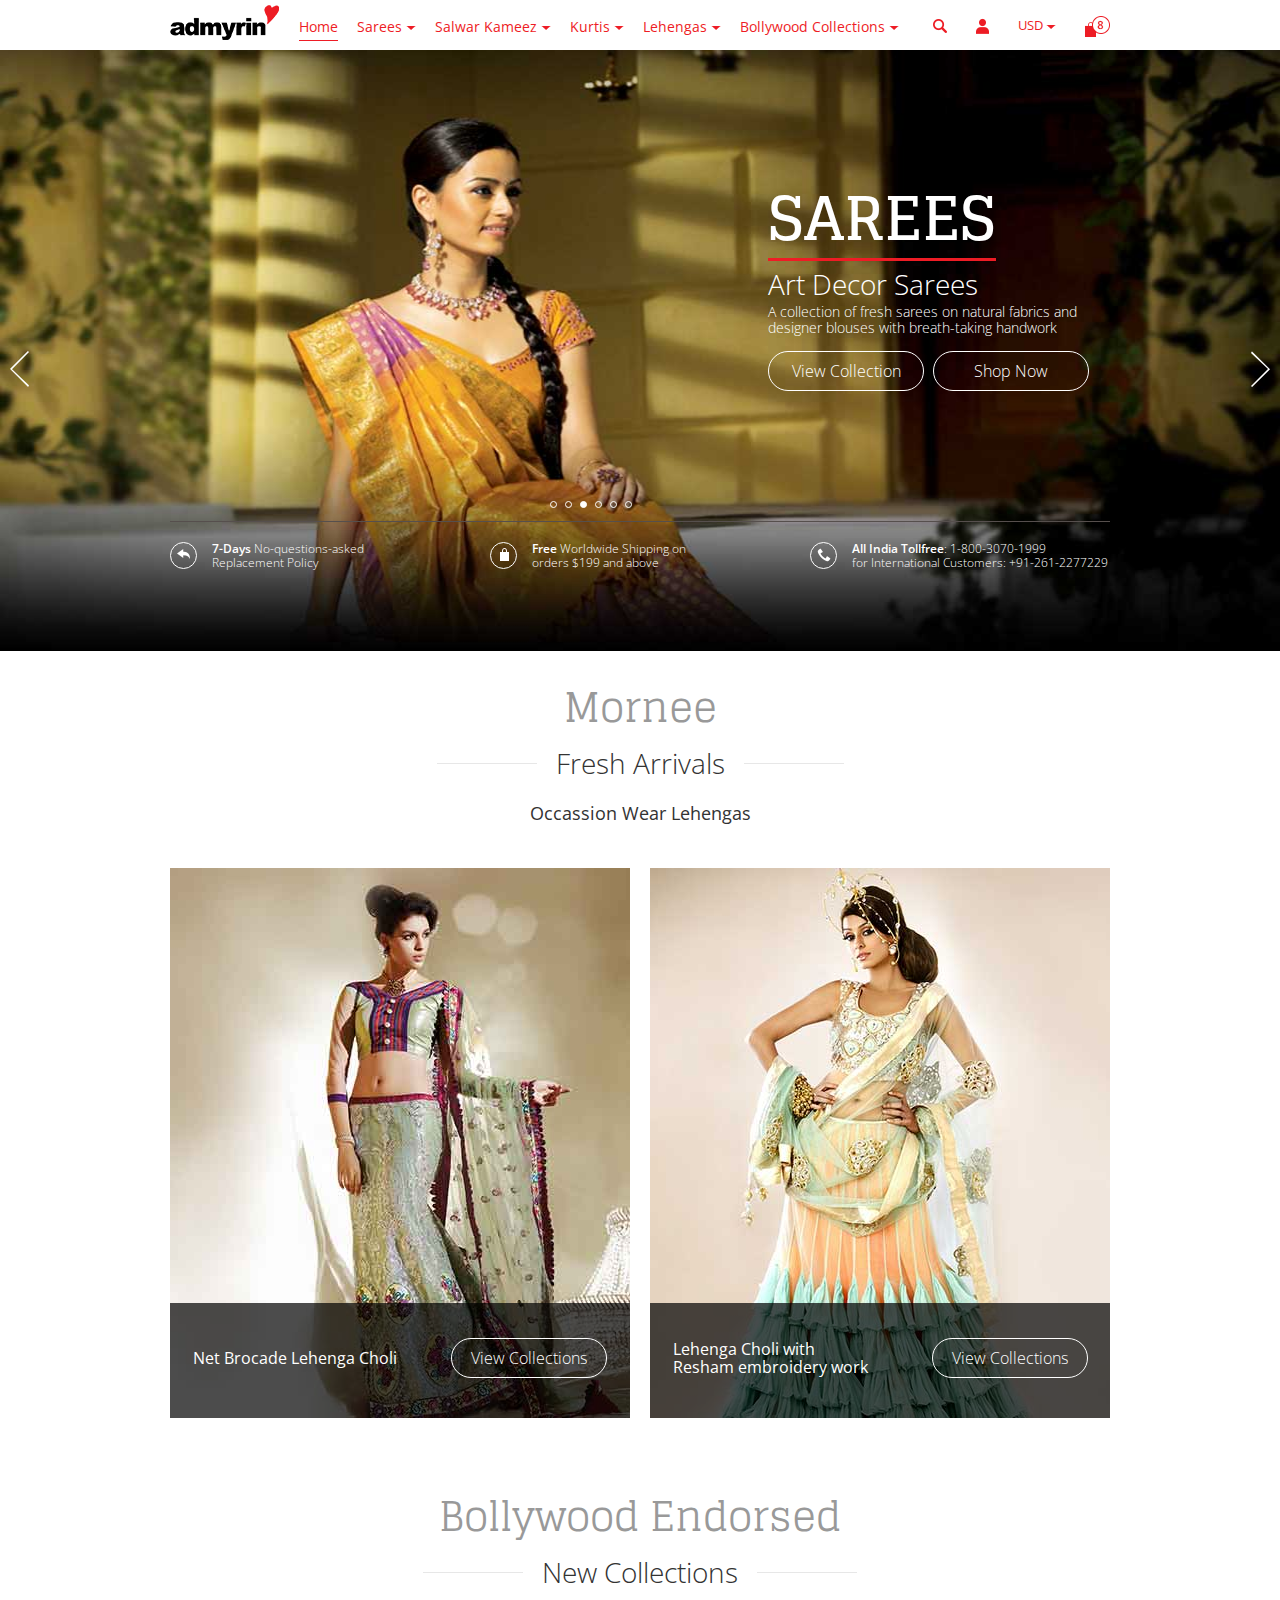
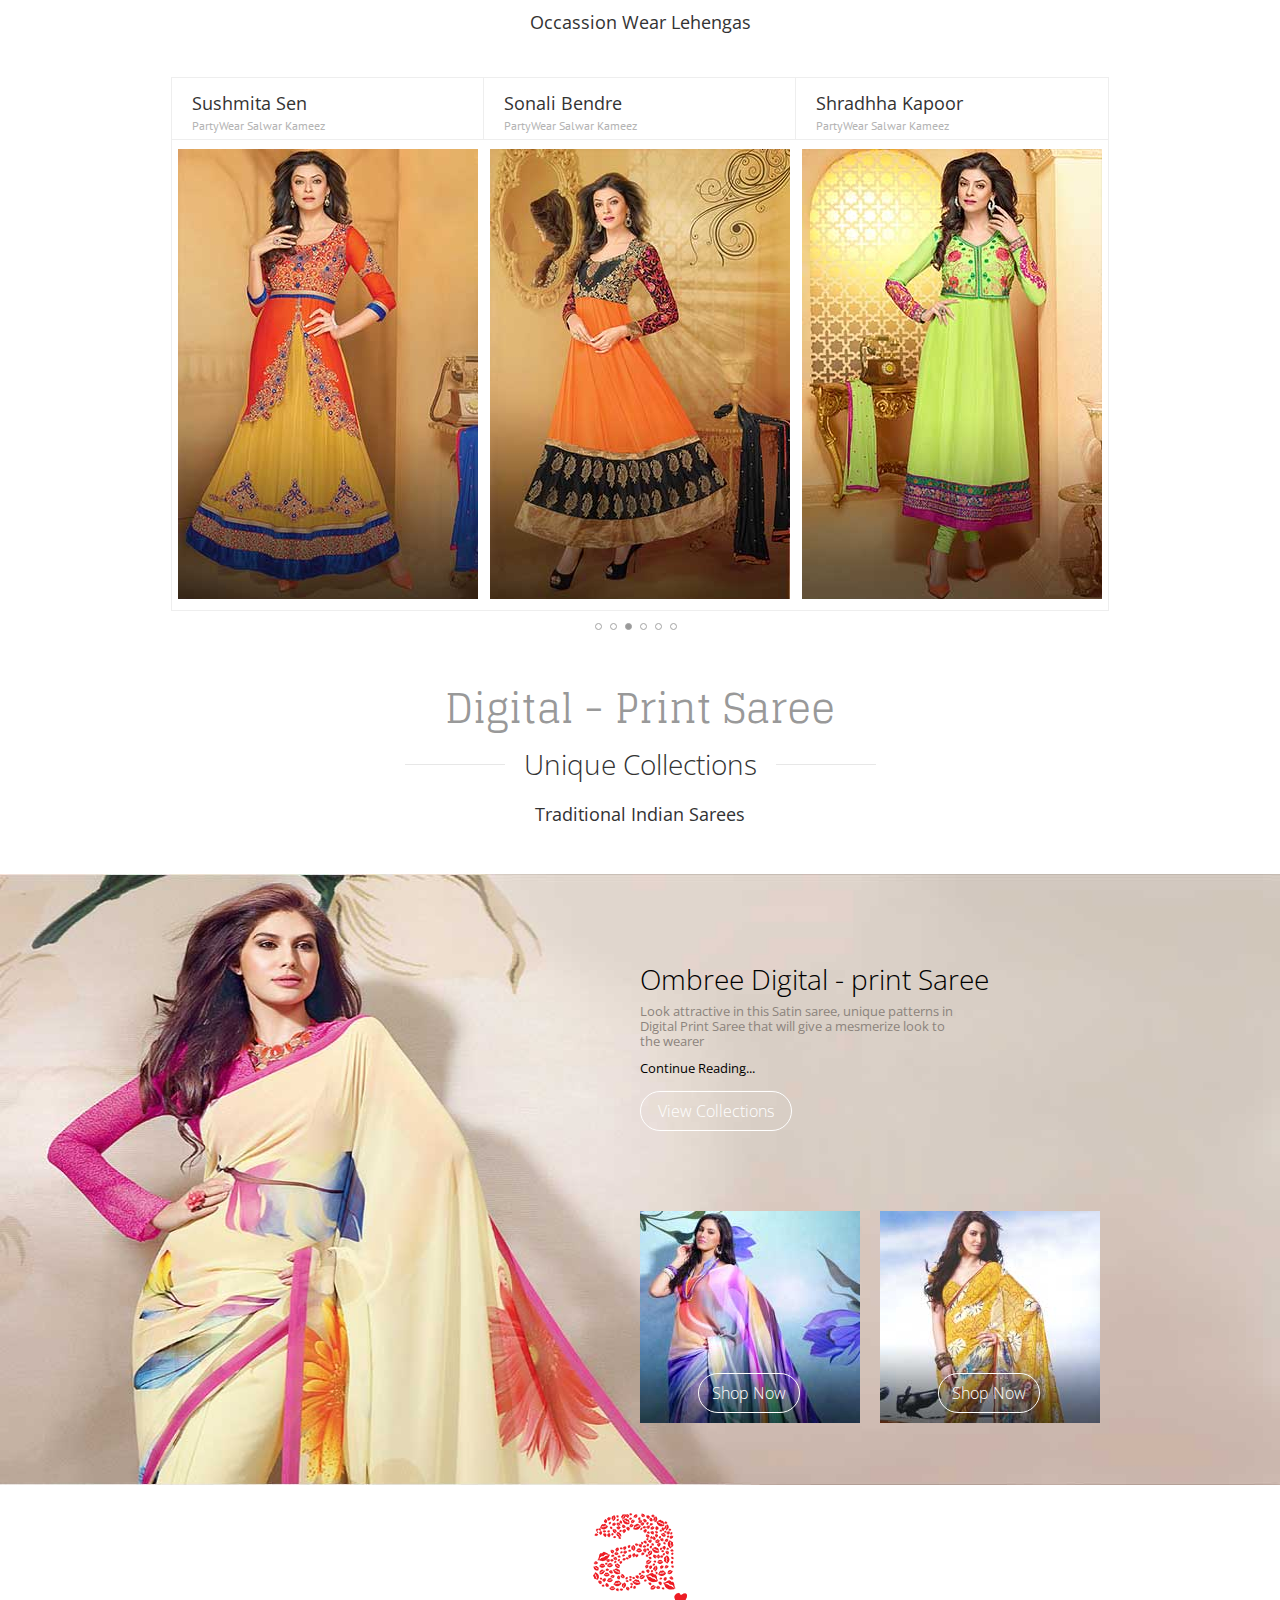
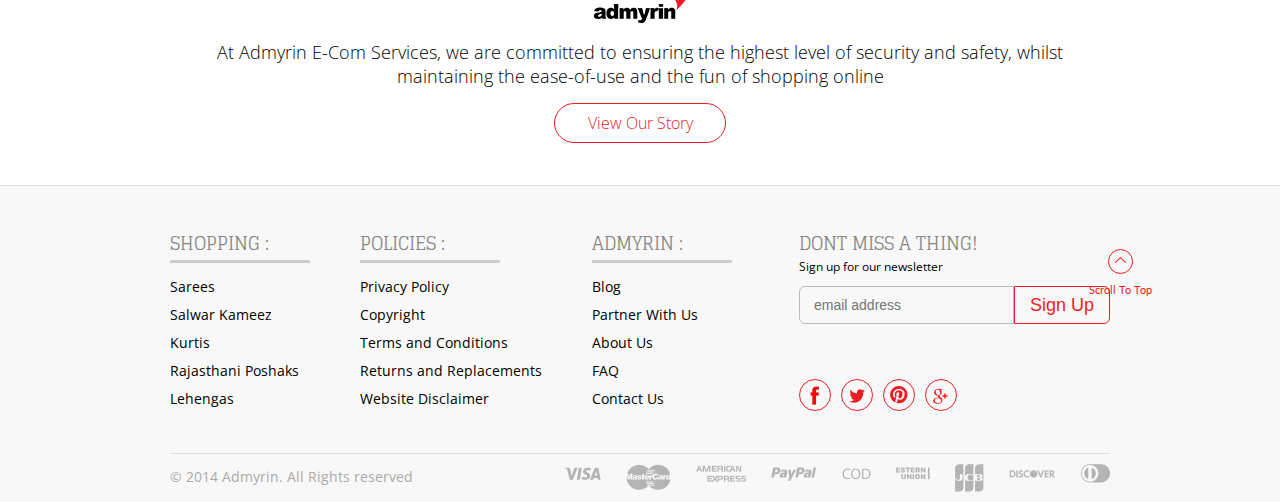
==== admyrin/index.html @ 523b6eb1 "Admyrin assignmnet 1st commit" ====
<!DOCTYPE html>
<html>
<head>
	<title>Admyrin</title>
<link rel="shortcut icon" href="favicon.ico" type="image/x-icon" />
<link rel="apple-touch-icon" sizes="57x57" href="apple-touch-icon-57x57.png">
<link rel="apple-touch-icon" sizes="60x60" href="apple-touch-icon-60x60.png">
<link rel="apple-touch-icon" sizes="72x72" href="apple-touch-icon-72x72.png">
<link rel="apple-touch-icon" sizes="76x76" href="apple-touch-icon-76x76.png">
<link rel="apple-touch-icon" sizes="114x114" href="apple-touch-icon-114x114.png">
<link rel="apple-touch-icon" sizes="120x120" href="apple-touch-icon-120x120.png">
<link rel="apple-touch-icon" sizes="144x144" href="apple-touch-icon-144x144.png">
<link rel="apple-touch-icon" sizes="152x152" href="apple-touch-icon-152x152.png">
<link rel="apple-touch-icon" sizes="180x180" href="apple-touch-icon-180x180.png">
<link rel="apple-touch-icon-precomposed" href="apple-touch-iphone.png" />
<link rel="apple-touch-icon-precomposed" sizes="72x72" href="apple-touch-ipad.png" />
<link rel="apple-touch-icon-precomposed" sizes="114x114" href="apple-touch-iphone4.png" />
<link rel="apple-touch-icon-precomposed" sizes="144x144" href="apple-touch-ipad-retina.png" />
<link rel="icon" type="image/png" href="favicon-16x16.png" sizes="16x16">
<link rel="icon" type="image/png" href="favicon-32x32.png" sizes="32x32">
<link rel="icon" type="image/png" href="favicon-96x96.png" sizes="96x96">
<link rel="icon" type="image/png" href="android-chrome-192x192.png" sizes="192x192">
<meta name="msapplication-square70x70logo" content="smalltile.png" />
<meta name="msapplication-square150x150logo" content="mediumtile.png" />
<meta name="msapplication-wide310x150logo" content="widetile.png" />
<meta name="msapplication-square310x310logo" content="largetile.png" />

<link rel="stylesheet" href="css/basic.css">

<link href="https://fonts.googleapis.com/css?family=Open+Sans:300,400,600" rel="stylesheet">
<link href="https://fonts.googleapis.com/css?family=Glegoo:400,700" rel="stylesheet">
<link href="https://fonts.googleapis.com/css?family=PT+Sans:400,700" rel="stylesheet">
<link href="https://fonts.googleapis.com/css?family=Lato" rel="stylesheet">
</head>
<body>

<header>
	<div class="container">
		<a href="#" class="logo" title="Admyrin">
			<img src="images/logo.png" alt="Admyrin">
		</a>

		<ul class="nav">
			<li>
			<a href="#" class="active" title="Home">Home</a>
			</li>

			<li>
			<a href="#" title="Sarees">
			Sarees
			<i class="spriteIcon dropDownIcon"></i>
			</a>
			</li>

			<li>
			<a href="#" title="Salwar Kameez">
			Salwar Kameez
			<i class="spriteIcon dropDownIcon"></i>
			</a>
			</li>

			<li>	
			<a href="#" title="Kurtis">
			Kurtis
			<i class="spriteIcon dropDownIcon"></i>
			</a>
			</li>

			<li>
			<a href="#"  title="Lehengas">
			Lehengas
			<i class="spriteIcon dropDownIcon"></i>
			</a>
			
			</li>

			<li>
			<a href="#" title="Bollywood Collections">
			Bollywood Collections
			<i class="spriteIcon dropDownIcon"></i>
			</a>
			</li>
		</ul>

		<ul class="navIcon">
			<li><a href="#" title="Search" class="spriteIcon searchIcon"></a></li>
			<li><a href="#" title="Account" class="spriteIcon accountIcon"></a></li>
			<li>
				<a href="#" title="USD" class="usd">
				USD
				<i class="spriteIcon dropDownIcon"></i>
				</a>
			</li>
			<li><a href="#" title="Notifications" class="spriteIcon notifyIcon"></a></li>
		</ul>


		<div class="clear"></div>
	</div>
</header>
<!--Header Ends-->
<section class="banner">
	<img src="images/hero-banner.jpg" alt="">
		<div class="bannerContent">
			<div class="contentWrap">
				<h1>SAREES</h1>
				<h2>Art Decor Sarees</h2>
				<p>A collection of fresh sarees on natural fabrics and designer blouses with breath-taking handwork</p>
				<a href="#" class="btnWhite" title="View Collection"><span>View Collection</span></a>
				<a href="#" class="btnWhite" title="Shop Now"><span>Shop Now</span></a>			
			</div>
			<ul class="pageIndicator">
				<li></li>
				<li></li>
				<li></li>
				<li></li>
				<li></li>
				<li></li>
			</ul>

			<ul class="bannerFooter">
				<li>
					<div class="iconWrap">
					<i class="spriteIcon arrowIcon"></i>
					</div>
					<p><span>7-Days</span> No-questions-asked
Replacement Policy</p> 
				</li>

				<li>
					<div class="iconWrap">
					<i class="spriteIcon bagIcon"></i>
					</div>
					<p><span>Free</span> Worldwide Shipping on 
orders $199 and above</p> 
				</li>

				<li>
					<div class="iconWrap">
					<i class="spriteIcon phoneIcon"></i>
					</div>
					<p><span>All India Tollfree</span>: 1-800-3070-1999
for International Customers: +91-261-2277229</p> 
				</li>
			</ul>


		<i class="spriteIcon sliderIconRight"></i>
		<i class="spriteIcon sliderIconLeft"></i>
		</div>
</section>
<!--Banner Ends-->

<section class="sareeTypes">
	<div class="container">
		<h1>Mornee</h1>
		<span class="border"></span>
		<h2 class="text">Fresh Arrivals</h2>
		<span class="border"></span>
		<h3>Occassion Wear Lehengas</h3>

		<ul class="designList">
			<li>
			<img src="images/brocade-lehenga.jpg" alt="Brocade Lehenga">
				<div class="designInfo">
					<span class="designName">Net Brocade Lehenga Choli</span>
					<a href="#" class="btnWhite" title="View Collection"><span>View Collections</span></a>
				</div>
			</li>

				<li>
			<img src="images/resham-lehenga.jpg" alt="Brocade Lehenga">
				<div class="designInfo">
					<span class="designName">Lehenga Choli with Resham embroidery work</span>
					<a href="#" class="btnWhite" title="View Collection"><span>View Collections</span></a>
				</div>
			</li>
		</ul>

		<h1>Bollywood Endorsed</h1>
		<span class="border"></span>
		<h2 class="text">New Collections</h2>
		<span class="border"></span>
		<h3>Occassion Wear Lehengas</h3>

		<ul class="bollywoodLehenga">
			<li>
				<div class="boxHeading">
					<h3>Sushmita Sen</h3>
					<span>PartyWear Salwar Kameez</span>
				</div>

				<div class="boxContent">
					<img src="images/sushmita-sen.jpg" alt="">
					<div class="btnWrapper">
						<a href="#" class="btnWhite" title="View Collection"><span>View Collections</span></a>
						<a href="#" class="btnWhite" title="Shop Now"><span>Shop Now</span></a>	
					</div>
				</div>

			</li>
			<li>
				<div class="boxHeading">
					<h3>Sonali Bendre</h3>
					<span>PartyWear Salwar Kameez</span>
				</div>

				<div class="boxContent">
					<img src="images/sonali-bendre.jpg" alt="">
					<div class="btnWrapper">
						<a href="#" class="btnWhite" title="View Collection"><span>View Collections</span></a>
						<a href="#" class="btnWhite" title="Shop Now"><span>Shop Now</span></a>	
					</div>
				</div>

			</li>
			<li>
				<div class="boxHeading" style="border-right:0px">
					<h3>Shradhha Kapoor</h3>
					<span>PartyWear Salwar Kameez</span>
				</div>

				<div class="boxContent">
					<img src="images/shraddha-kapoor.jpg" alt="">
					<div class="btnWrapper">
						<a href="#" class="btnWhite" title="View Collection"><span>View Collections</span></a>
						<a href="#" class="btnWhite" title="Shop Now"><span>Shop Now</span></a>	
					</div>
				</div>

			</li>
		</ul>

		<ul class="pageIndicator">
				<li></li>
				<li></li>
				<li></li>
				<li></li>
				<li></li>
				<li></li>
		</ul>

		<h1>Digital - Print Saree</h1>
		<span class="border"></span>
		<h2 class="text">Unique Collections</h2>
		<span class="border"></span>
		<h3>Traditional Indian Sarees</h3>
	</div>
</section>
<!-- Section Ends -->
<section class="banner ombre">
	<img src="images/ombree-digital.jpg" alt="Ombree Digital">
			<div class="bannerContent">
				<div class="ombreWrap">
					<h2>Ombree Digital - print Saree</h2>
					<p>Look attractive in this Satin saree, unique patterns in Digital Print Saree that will give a mesmerize look to the wearer</p>
					<a href="#" class="continue">Continue Reading...</a>
					<a href="#" class="btnSmall btnWhite" title="View Collection"><span>View Collections</span></a>

					<ul class="sareeDesigns">
						<li>
							<img src="images/blue-saree.jpg" alt="Blue Saree">
								<a href="#" class="btnWhite" title="Shop Now"><span>Shop Now</span></a>	

						</li>

							<li>
							<img src="images/yellow-saree.jpg" alt="Blue Saree">
								<a href="#" class="btnWhite" title="Shop Now"><span>Shop Now</span></a>	

						</li>
						
					</ul>
				</div>
			</div>
</section>
<!--Section Ends-->
<section class="viewStory">
	<div class="container">
		<a href="#" class="logoFull" title="Admyrin">
			<img src="images/logo-admyrin.png" alt="Admyrin">
		</a>

		<p>At Admyrin E-Com Services, we are committed to ensuring the highest level of security and safety,
whilst maintaining the ease-of-use and the fun of shopping online</p>

<a href="#" class="btnWhite" title="View Story"><span>View Our Story</span></a>	
	</div>
</section>
<!--View Story Ends-->

<section class="footerLinks">
	<div class="scrollTop">
		<a href="#">
		<i class=" spriteIcon scrollIcon"></i>
		</a>
		<span>Scroll To Top</span>
	</div>
	
	<div class="container">
		<div class="column">
			<h1>SHOPPING :</h1>
			<ul class="columnItems">
				<li><a href="#" title="Sarees">Sarees</a></li>
				<li><a href="#" title="Salwar Kameez">Salwar Kameez</a></li>
				<li><a href="#" title="Kurtis">Kurtis</a></li>
				<li><a href="#" title="Rajasthani Poshaks">Rajasthani Poshaks</a></li>
				<li><a href="#" title="Lehengas">Lehengas</a></li>
			</ul>
		</div>

		<div class="column">
			<h1>POLICIES :</h1>
			<ul class="columnItems">
				<li><a href="#" title="Privacy Policy">Privacy Policy</a></li>
				<li><a href="#" title="Copyright">Copyright</a></li>
				<li><a href="#" title="Terms and Conditions">Terms and Conditions</a></li>
				<li><a href="#" title="Returns and Replacements">Returns and Replacements</a></li>
				<li><a href="#" title="Website Disclaimer">Website Disclaimer</a></li>
			</ul>
		</div>

		<div class="column">
			<h1>ADMYRIN :</h1>
			<ul class="columnItems">
				<li><a href="#" title="Blog">Blog</a></li>
				<li><a href="#" title="Partner With Us">Partner With Us</a></li>
				<li><a href="#" title="About Us">About Us</a></li>
				<li><a href="#" title="FAQ">FAQ</a></li>
				<li><a href="#" title="Contact Us">Contact Us</a></li>
			</ul>
		</div>

		<div class="column newsLetter">
			<h1>DONT MISS A THING!</h1>
			<span>Sign up for our newsletter</span>
			
			<form>
				<input type="email" placeholder="email address">
				<input type="submit" value="Sign Up">
				<div class="clear"></div>
			</form>

			<ul class="socialNetwokIcons">
				<li>
					<a href="#" class="fb">
						<i class="spriteIcon fbIcon"></i>
					</a>
				</li>
				<li>
					<a href="#" class="twitter">
						<i class="spriteIcon twitterIcon"></i>
					</a>
				</li>
				<li>
					<a href="#" class="pinterest">
						<i class="spriteIcon pinterestIcon"></i>
					</a>
				</li>
					<li>
					<a href="#" class="googlePlus">
						<i class="spriteIcon googlePlusIcon"></i>
					</a>
				</li>
				
			</ul>
		</div>
		<div class="clear"></div>
		<footer>
		<span>&copy; 2014 Admyrin. All Rights reserved</span>
		<ul>
			<li>
				<a href="#" title="Visa">
					<i class="spriteIcon visaIcon"></i>	
				</a>
			</li>
			<li>
				<a href="#" title="mastercard">
					<i class="spriteIcon masterCardIcon"></i>	
				</a>
			</li>
			<li>
				<a href="#" title="American Express">
					<i class="spriteIcon americanExpIcon"></i>	
				</a>
			</li>
			<li>
				<a href="#" title="PayPal">
					<i class="spriteIcon payPalIcon"></i>	
				</a>
			</li>
			<li>
				<a href="#" title="COD">
					<i class="spriteIcon codIcon"></i>	
				</a>
			</li>
			<li>
				<a href="#" title="Western Union">
					<i class="spriteIcon unionIcon"></i>	
				</a>
			</li>
			<li>
				<a href="#" title="JCB">
					<i class="spriteIcon jcbIcon"></i>	
				</a>
			</li>
			<li>
				<a href="#" title="Discover">
					<i class="spriteIcon discoverIcon"></i>	
				</a>
			</li>
			<li>
				<a href="#" title="Club">
					<i class="spriteIcon clubIcon"></i>	
				</a>
			</li>
		</ul>
			<div class="clear"></div>
		</footer>
	</div>	
</section>
	

</body>
</html>
---- admyrin/css/basic.css ----
html, body, div, span,
h1, h2, h3, h4, h5, h6, p, 
a,img,ol, ul, li,footer, header,nav
{
	margin: 0;
	padding: 0;
	border: 0;
	vertical-align: baseline;
}
/* HTML5 display-role reset for older browsers */
footer,header,menu,nav,section{
	display: block;
}

body {
	line-height: 1;
}

ol, ul {
	list-style: none;  
}

a{
	text-decoration: none;
}

/*--------Css begins---------------*/
body{
	font-family:'Open Sans' , sans-serif;
	font-weight: 400;
}

h1{
	font-family: 'Glegoo', serif;
}

h2{
	font-size: 28px;
	line-height: 30px;
	font-weight: 300;
	color: #333;
}
h3{
	font-size: 18px;
	line-height: 20px;
	font-weight: 400;
	color: #333;
}
.spriteIcon{
	background: url(../images/sprite.png) no-repeat;
	display: inline-block;
	vertical-align: middle;
}

/*--------Header---------------*/

header{
	padding: 5px 0px 9px 0px;
}

.container{
	width: 940px;
	margin: 0 auto;
}
.clear{
	clear: both;
}

.logo{
	float: left;
	display: block;
	margin-right: 20px;
}

.logo img{
	display: block;
}

.nav{
	float: left;
}

.nav li{
	float: left;
	margin-right: 19px;
}

.nav li:last-child{
	margin: 0;
}

.nav li a{
	display: inline-block;
	font-size: 14px;
	line-height: 26px;
	color: #ee1c25;
	border-bottom: 1px solid #fff;
	padding-top: 9px;
}

.nav li a.active,.nav li a:hover{
	border-bottom: 1px solid #ee1c25;		
}

.dropDownIcon{
	background-position: 0 -13px;
	width: 10px;
	height: 4px;
}

.navIcon{
	float: right;
	margin-top: 10px;
}

.navIcon li{
	display: inline-block;
	margin-right: 25px;
	vertical-align: middle;
}

.navIcon li:last-child{
	margin: 0;
}

.navIcon a{
	display:block;
	font-size: 13px;
	line-height: 21px;
	color: #ee1c25;
}

.navIcon .usd{
	border-bottom: 1px solid #fff;
}
.navIcon .usd:hover{
	border-bottom: 1px solid #ee1c25;
}

.searchIcon{
	background-position: -87px -6px;
	width: 14px;
	height: 14px;
}
.accountIcon{
	background-position: -54px -4px;
	width: 13px;
	height: 16px;
}
.notifyIcon{
	background-position: -20px -2px;
	width: 25px;
	height: 21px;
}

/*-------------Section Banner---------------*/

.banner{
	/*background: url(../images/hero-banner.jpg) no-repeat 50% 50%;
	background-size: cover;
	text-align: left;*/
	position: relative;

}

.banner img{
	display: block;
	width: 100%;
	height: 601px;
}

.bannerContent{
	position: absolute;
	top: 0;
	left: 0;
	width: 100%;
	height: 100%;
    text-align: center;
}

.contentWrap{
	display: block;
	margin-left: 60%;
	margin-top: 10%;
    text-align: left;
}

.contentWrap h1{
	display: inline-block;
	font-size: 60px;
	line-height: 80px;
	color: #fff;
	border-bottom: 3px solid #ee1c25;
}

.contentWrap h2{
	color: #fff;
	margin-top: 8px;
}

.contentWrap p{
	max-width: 320px;
	font-size: 14px;
	font-weight: 300;
	line-height: 16px;
	color: #fff;
	margin: 5px 0 15px 0px;
}
.contentWrap a{
	margin-right: 5px;
}

.btnWhite{
	display: inline-block;
	border-radius: 20px;
	font-size: 16px;
	font-weight: 300;
	line-height: 18px;
	color: #fff;
	padding: 10px 17px;
	text-align: center;
	border: 1px solid #fff;
}

.btnWhite:hover{
	background-color: #ee1c25;
}

.btnWhite span{
	display: inline-block;
	min-width: 120px;
}

.pageIndicator{
	display:inline-block;
	position: absolute;
    top: 75%;
    right: 50%;
}

.pageIndicator li{
	float: left;
	height: 5px;
	width: 5px;
	border: 1px solid #fff;
	border-radius: 50%;
	margin-right: 8px;
}
.pageIndicator li:nth-child(3){
	background-color: #fff;
}


.bannerFooter{
	display: inline-block;
	border-top: 1px solid #564f4d;
	padding-top: 20px;
	margin-top: 130px;

}

.bannerFooter li{
	float: left;
	text-align: left;
	width: 300px;
	margin-right: 20px;
}
.bannerFooter li:last-child{
	margin:0;
}

.bannerFooter p{
	float: left;
	font-size: 12px;
	font-weight: 300;
	line-height: 14px;
	color: #fff;
	white-space: pre;
}

.bannerFooter p span{
	font-weight: 600;
}


.iconWrap{
	float: left;
	height: 25px;
	width: 25px;
	border-radius: 50%;
	border: 1px solid #fff;
	margin-right: 15px;
	position: relative;
}

.arrowIcon{
	background-position: -117px -9px;
	width: 13px;
	height: 10px;
	position: absolute;
	top: 25%;
	left: 24%;
}
.bagIcon{
	background-position: -177px -6px;
	width: 9px;
	height: 13px;
	position: absolute;
	top: 20%;
	left: 35%;
}
.phoneIcon{
	background-position: -147px -7px;
	width: 14px;
	height: 14px;
	position: absolute;
	top: 20%;
	left: 24%;
}


.sliderIconRight{
	background-position: 0px -70px;
	width: 19px;
	height: 37px;
	position: absolute;
	top: 50%;
	right: 10px;
	cursor: pointer;
}

.sliderIconLeft{
	background-position: -39px -70px;
	width: 19px;
	height: 37px;
	position: absolute;
	top: 50%;
	left: 10px;
	cursor: pointer;
}

/*------------Saree Types-----------*/

.sareeTypes{
	padding: 35px 0 50px 0;
	text-align: center;
}

.sareeTypes h1{
	font-size: 40px;
	line-height: 42px;
	font-weight: 400;
	color: #999;
	margin-bottom: 20px;
}

.border{
	display: inline-block;
    width: 100px;
    border-bottom: 1px solid #e7e7e7;
    vertical-align: middle;
}
	
.text{
	display: inline-block;
	vertical-align: middle;
	margin:0 15px;
}

.sareeTypes h3{
	margin-top: 25px;
}

.designList{
	display: inline-block;
	margin: 45px 0px 75px 0px;
}

.designList li{
	float: left;
	width: 460px;
	margin-right: 20px;
	position: relative;
}

.designList li:last-child{
	margin: 0;
}

.designList li img{
	display: block;
}

.designInfo{
	background-color: rgba(0,0,0,0.7);
	position: absolute;
	bottom: 0;
	right: 0;
	width: 100%;
	padding: 35px 0px 40px 0px;
}

.designInfo .designName{
	display: inline-block;
	vertical-align: middle;
	max-width: 205px;
	text-align: left;
	font-size: 16px;
	line-height: 18px;
	font-weight: 400;
	color: #fff;
}

.designInfo .btnWhite{
	margin-left: 50px;
	vertical-align: middle;
}


.bollywoodLehenga{
	display: inline-block;
	border: 1px solid #eee;
	margin: 45px 0px 10px;
}

.bollywoodLehenga li{
	float: left;
	width: 312px;
	cursor: pointer;
}

.boxHeading{
	text-align: left;
	padding: 15px 0 0 20px;
	border-bottom: 1px solid #eee;
	border-right: 1px solid #eee;
}
.boxHeading h3{
	margin:0;
}

.boxHeading span{
	display: inline-block;
	font-family: 'PT Sans', sans-serif;
	font-size: 12px;
	line-height: 26px;
	font-weight: 400;
	color: #b4b4b4;
}

.boxContent{
	padding: 9px 0px;
	position: relative;
}

.boxContent img{
	display: inline-block;
}

.btnWrapper{
	display: none;
	position: absolute;
	top: 0;
	left: 25%;
	width: 155px;
	padding-top: 320px;
}

.btnWrapper .btnWhite{
	margin-bottom: 15px;
	display: block;
}

.bollywoodLehenga li:hover .btnWrapper{
	display:inline-block;	
}


.bollywoodLehenga li:hover .boxHeading h3{
	color: #ee1c25;
}

.sareeTypes .pageIndicator{
	position: static;
	margin-bottom: 55px;
}

.sareeTypes .pageIndicator li{
	border: 1px solid #a4a4a4;
}

.sareeTypes .pageIndicator li:nth-child(3){
	background-color: #999;
}

/*------------Banner Ombree Digital--------*/

.ombre img{
	display: block;
	width: 100%;
	height: 611px;	
}

.ombreWrap{
	margin-top: 90px;
	margin-left: 50%;
	text-align: left;
}

.ombreWrap h2{
	color: #000;
}

.ombreWrap p{
	display: inline-block;
	font-size: 13px;
	line-height: 15px;
	max-width: 320px;
	margin-top: 10px;
	color: #8c847d;
}

.continue{
	display: block;
	font-size: 13px;
	line-height: 15px;
	color: #000;
	margin-top: 12px;
}
.continue:hover{
	text-decoration: underline;
}

.ombreWrap .btnSmall{
	display: block;
	width: 150px;
	padding: 10px 0px;
	margin-top: 15px;
}

.sareeDesigns{
	display: inline-block;
	margin-top: 80px;
}

.sareeDesigns li {
	margin-right: 20px;
	position: relative;
	float: left;

}
.sareeDesigns li:last-child{
	margin-right:0;

}
.sareeDesigns li img{
	display: block;
	width: 220px;
	height: 212px;
}

.sareeDesigns .btnWhite{
	position: absolute;
	bottom: 10px;
	right:  60px;
	padding:10px;
	margin-bottom: 0px;
}

.sareeDesigns .btnWhite span{
	min-width: 80px;
}

/*------------View story---------*/
.viewStory{
	text-align: center;
	padding: 28px 0 42px 0;
}


.logoFull{
	display: inline-block;
}
.logoFull img{
	display: block;
}

.viewStory p{
	margin-top: 15px;
	font-size: 18px;
	line-height: 24px;
	font-weight: 300;
	color: #000;
}

.viewStory .btnWhite{
	color: #ed1c24;
	border: 1px solid #ed1c24;
	margin-top: 15px;
	padding: 10px 25px;
}

.viewStory .btnWhite:hover{
	color: #fff;
}

/*------------Footer---------*/
.footerLinks{
	padding: 40px 0px 0px 0px;
	background-color: #f8f8f8;
	border-top: 1px solid #ddd;
	position: relative; 
}

.scrollTop{
	display: inline-block;
	text-align: center;
	position: absolute;
	top: 20%;
	right: 10%;
}

.scrollTop a{
	display: inline-block;
	vertical-align: middle;
	height: 23px;
	width: 23px;
	border:1px solid #ed1c24;
	border-radius: 50%;
}

.scrollTop span{
	display: block;
	font-family: 'Lato', sans-serif;
	font-size: 11px;
	line-height: 22px;
	font-weight: 400;
	color: #ed1c24;
	margin-top: 5px;
}

.scrollIcon{
	background-position: -206px -10px;
	width: 11px;
	height: 6px;
}

.column{
	float: left;
	margin-right: 50px;
}

.column h1{
	font-size: 18px;
	line-height: 34px;
	font-weight: 400;
	color: #868686;
	border-bottom: 3px solid #ccc;
	width: 140px;
}

.columnItems{
	margin-top: 10px;
}

.columnItems a{
	font-size: 14px;
	line-height: 28px;
	font-weight: 400;
	color: #000;
}

.columnItems a:hover{
	color: #ed1c24;
}

.newsLetter{
margin-right: 0px;
float: right;
}
.newsLetter h1{
	border: none;
	width: initial;
}


.newsLetter span{
	display: block;
	font-size: 12px;
	line-height: 14px;
	font-weight: 400;
	color: #000;
}

.newsLetter form{
	margin-top: 12px;

}

input[type=email]{
	float: left;
	width: 185px;
	font-size: 14px;
	font-weight: 400;
	line-height: 36px;
	color: #c1c1c1;
	padding: 0 14px;
	background-color: #f8f8f8;
	border:1px solid #bbb;
	border-top-left-radius:6px;
	border-bottom-left-radius: 6px; 
	outline:none;
}

input[type=submit]{
	float: left;
	font-size: 18px;
	font-weight: 400;
	line-height: 36px;
	background: #f8f8f8;
	color: #ed1c24;
	border:1px solid #ed1c24;
	border-top-right-radius: 6px;
	border-bottom-right-radius: 6px;
	padding: 0 15px;
	outline:none;
	cursor: pointer;
}

input[type=submit]:hover{
	color: #fff;
	background-color: #ed1c24;
}

.socialNetwokIcons{
	display: inline-block;
	margin-top: 55px;
}

.socialNetwokIcons li{
	float: left;
	margin-right: 10px;
}
.socialNetwokIcons li:last-child{
	margin: 0;
}

.socialNetwokIcons a{
	display: table-cell;
	height: 30px;
	width: 30px;
	border:1px solid #ed1c24;
	border-radius: 50%;
	vertical-align: middle;
	text-align: center;
}

.socialNetwokIcons a:hover{
	background-color: #ed1c24;
}

.fbIcon{
	background-position: -1px -34px;
	width: 9px;
	height: 19px;
}
.fb:hover .fbIcon{
	background-position: -149px -34px;
	width: 9px;
	height: 19px
}

.twitterIcon{
	background-position: -23px -37px;
	width: 16px;
	height: 14px;
}
.twitter:hover .twitterIcon{
	background-position: -119px -37px;
	width: 16px;
	height: 14px;
}

.pinterestIcon{
	background-position: -55px -35px;
	width: 18px;
	height: 18px;
}
.pinterest:hover .pinterestIcon{
	background-position: -174px -35px;
	width: 18px;
	height: 18px;
}

.googlePlusIcon{
	background-position: -89px -36px;
	width: 15px;
	height: 16px;
}
.googlePlus:hover .googlePlusIcon{
	background-position: -208px -35px;
	width: 15px;
	height: 16px;
}

footer{
	margin-top:40px; 
	padding: 10px 0;
	border-top: 1px solid #ddd;
}

footer span{
	float: left;
	font-size: 14px;
	font-weight: 400;
	line-height: 26px;
	color: #aaa;
}

footer ul{
	float: right;
}

footer li{
	float: left;
	margin-right: 25px;
}
footer li:last-child{
	margin: 0;
}

footer a{
	display: block;
}

.visaIcon{
	background-position: -78px -80px;
	width: 37px;
	height: 13px;
}
.masterCardIcon{
	background-position: -135px -73px;
	width: 45px;
	height: 26px;
}
.americanExpIcon{
	background-position: -194px -78px;
	width: 50px;
	height: 17px;
}
.payPalIcon{
	background-position: -258px -80px;
	width: 46px;
	height: 14px;
}
.codIcon{
	background-position: -326px -81px;
	width: 29px;
	height: 12px;
}
.unionIcon{
	background-position: -386px -80px;
	width: 34px;
	height: 13px;
}
.jcbIcon{
	background-position: -449px -72px;
	width: 29px;
	height: 28px;
}
.discoverIcon{
	background-position: -500px -82px;
	width: 46px;
	height: 8px;
}
.clubIcon{
	background-position: -570px -72px;
	width: 30px;
	height: 19px;
}
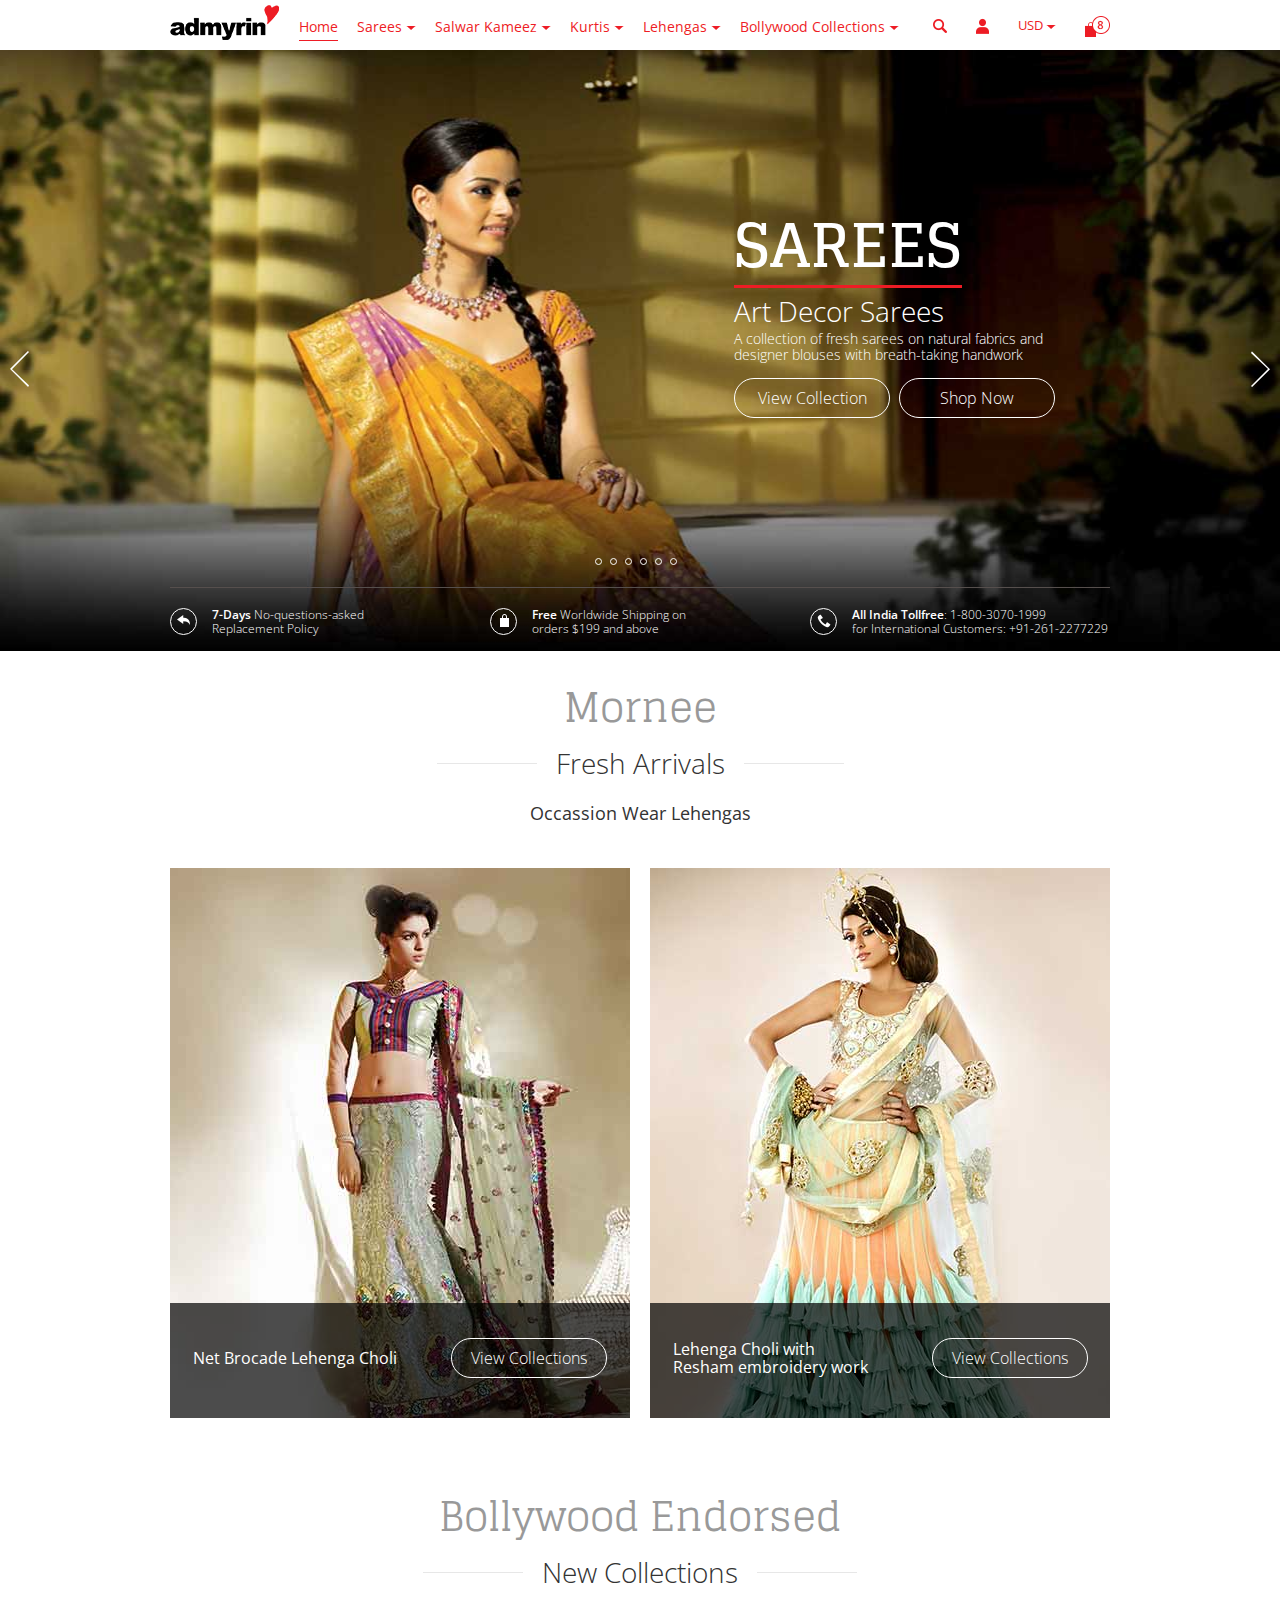
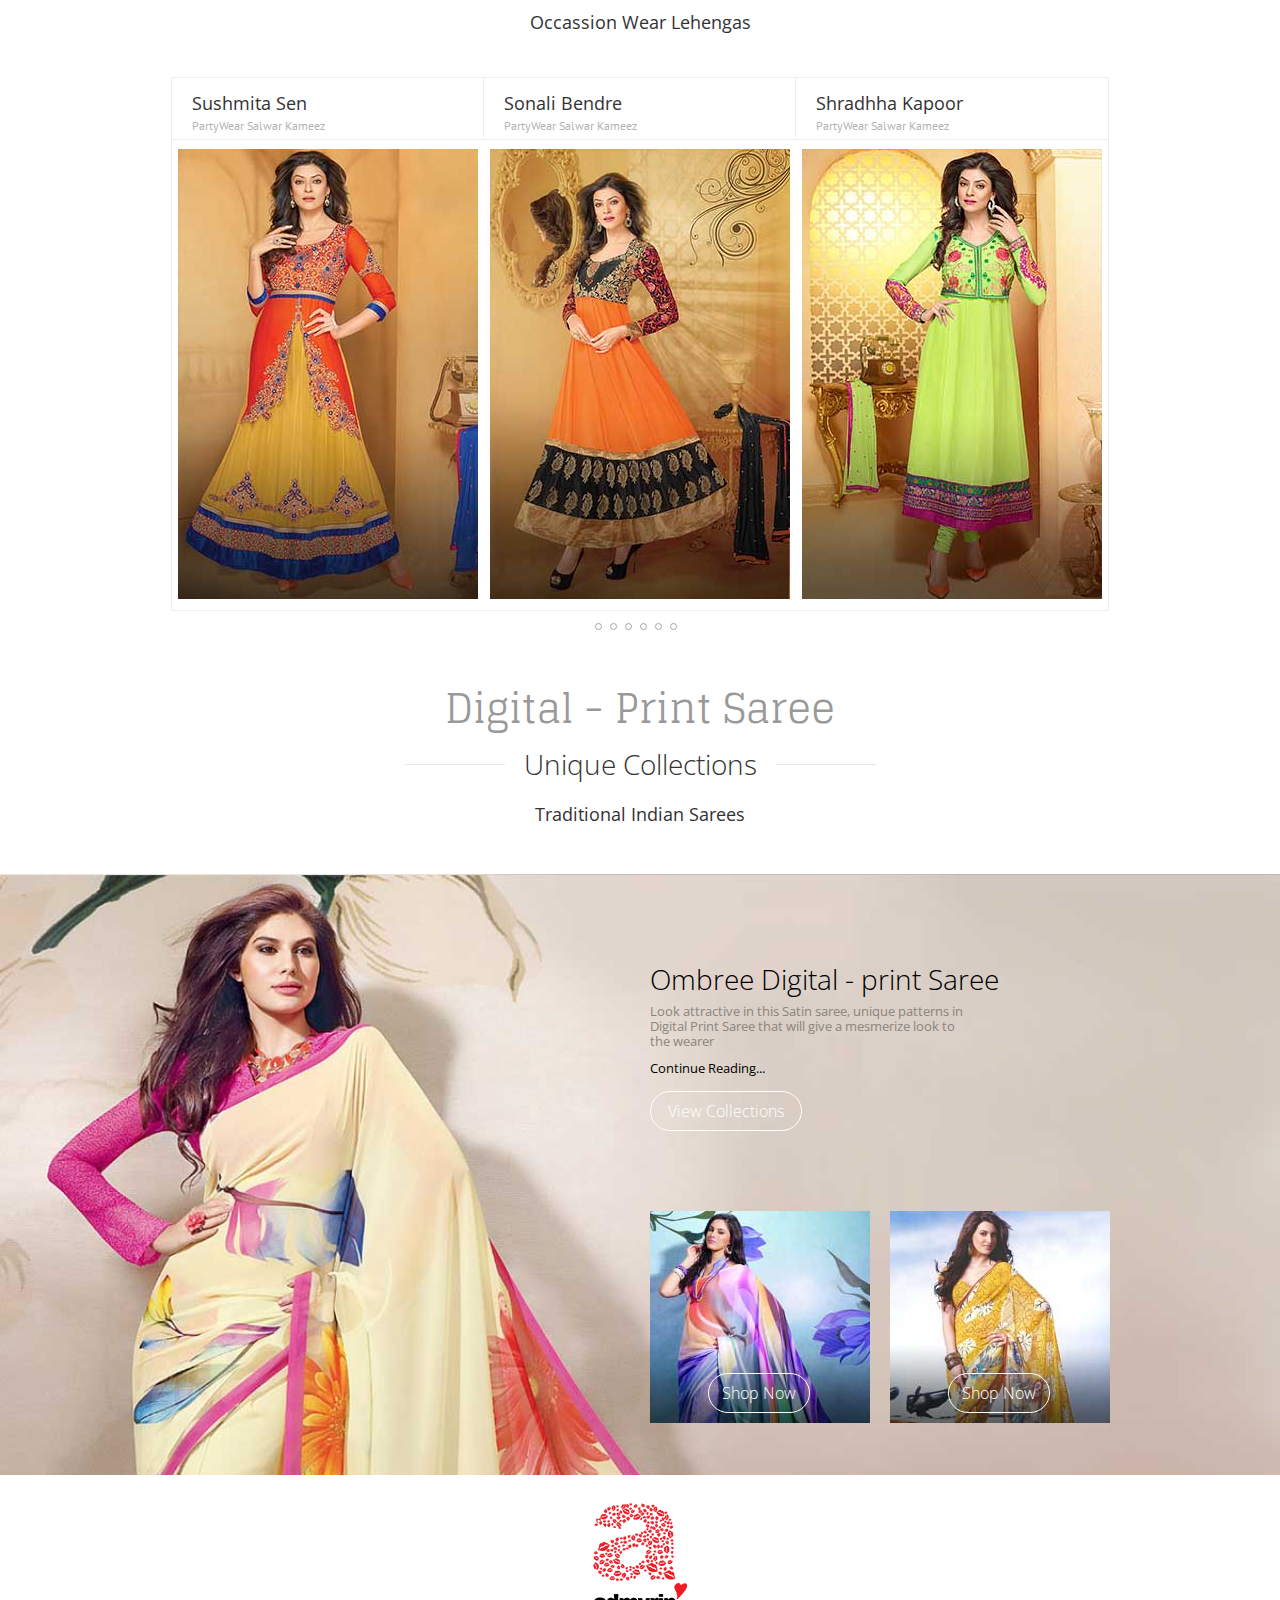
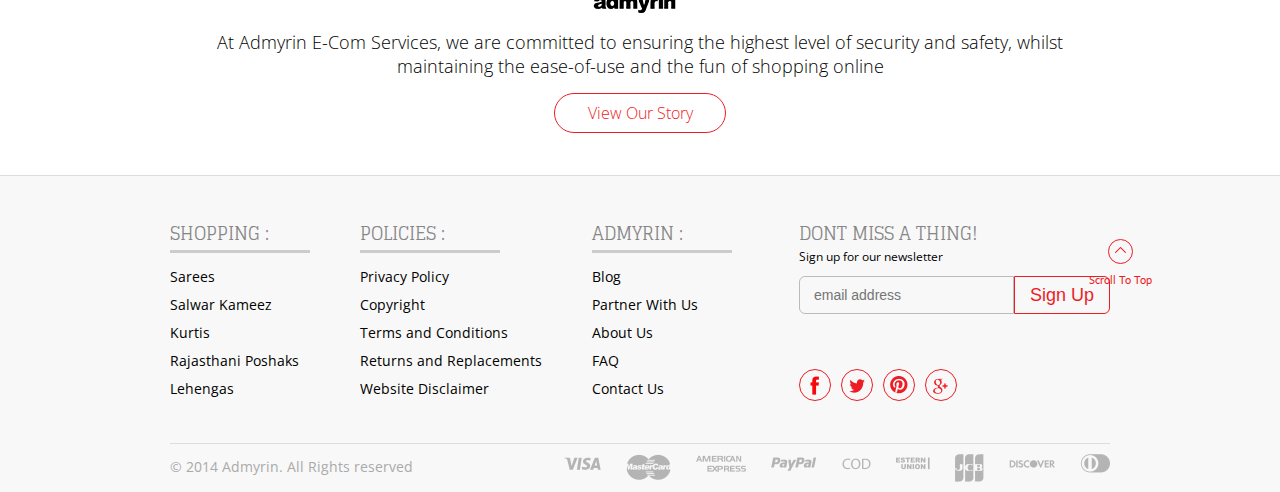
==== commit 8f684b3f: "changes done for banner section" ====
--- a/admyrin/index.html
+++ b/admyrin/index.html
@@ -12,10 +12,7 @@
 <link rel="apple-touch-icon" sizes="144x144" href="apple-touch-icon-144x144.png">
 <link rel="apple-touch-icon" sizes="152x152" href="apple-touch-icon-152x152.png">
 <link rel="apple-touch-icon" sizes="180x180" href="apple-touch-icon-180x180.png">
-<link rel="apple-touch-icon-precomposed" href="apple-touch-iphone.png" />
-<link rel="apple-touch-icon-precomposed" sizes="72x72" href="apple-touch-ipad.png" />
-<link rel="apple-touch-icon-precomposed" sizes="114x114" href="apple-touch-iphone4.png" />
-<link rel="apple-touch-icon-precomposed" sizes="144x144" href="apple-touch-ipad-retina.png" />
+<link rel="apple-touch-icon-precomposed" href="apple-icon-precomposed.png" />
 <link rel="icon" type="image/png" href="favicon-16x16.png" sizes="16x16">
 <link rel="icon" type="image/png" href="favicon-32x32.png" sizes="32x32">
 <link rel="icon" type="image/png" href="favicon-96x96.png" sizes="96x96">
@@ -37,7 +34,7 @@
 <header>
 	<div class="container">
 		<a href="#" class="logo" title="Admyrin">
-			<img src="images/logo.png" alt="Admyrin">
+			<img src="images/logo.png" alt="Admyrin"/>
 		</a>
 
 		<ul class="nav">
@@ -100,53 +97,55 @@
 </header>
 <!--Header Ends-->
 <section class="banner">
-	<img src="images/hero-banner.jpg" alt="">
+	<img src="images/hero-banner.jpg" alt="Banner"/>
 		<div class="bannerContent">
-			<div class="contentWrap">
-				<h1>SAREES</h1>
-				<h2>Art Decor Sarees</h2>
-				<p>A collection of fresh sarees on natural fabrics and designer blouses with breath-taking handwork</p>
-				<a href="#" class="btnWhite" title="View Collection"><span>View Collection</span></a>
-				<a href="#" class="btnWhite" title="Shop Now"><span>Shop Now</span></a>			
+			<div class="container">
+				<div class="contentWrap">
+					<h1>SAREES</h1>
+					<h2>Art Decor Sarees</h2>
+					<p>A collection of fresh sarees on natural fabrics and designer blouses with breath-taking handwork</p>
+					<a href="#" class="btnWhite" title="View Collection">View Collection</a>
+					<a href="#" class="btnWhite" title="Shop Now">Shop Now</a>			
+				</div>
+				<div class="clear"></div>
+				<ul class="pageIndicator">
+					<li><a href="#"></a></li>
+					<li><a href="#"></a></li>
+					<li><a href="#"></a></li>
+					<li><a href="#"></a></li>
+					<li><a href="#"></a></li>
+					<li><a href="#"></a></li>
+					<li class="clear"></li>
+				</ul>
+
+				<ul class="bannerFooter">
+					<li>
+						<div class="iconWrap">
+						<i class="spriteIcon arrowIcon"></i>
+						</div>
+						<p><span>7-Days</span> No-questions-asked
+Replacement Policy</p> 
+					</li>
+
+					<li>
+						<div class="iconWrap">
+						<i class="spriteIcon bagIcon"></i>
+						</div>
+						<p><span>Free</span> Worldwide Shipping on 
+orders $199 and above</p> 
+					</li>
+
+					<li>
+						<div class="iconWrap">
+						<i class="spriteIcon phoneIcon"></i>
+						</div>
+						<p><span>All India Tollfree</span>: 1-800-3070-1999
+for International Customers: +91-261-2277229</p> 
+					</li>
+				</ul>
+			<i class="spriteIcon sliderIconRight"></i>
+			<i class="spriteIcon sliderIconLeft"></i>
 			</div>
-			<ul class="pageIndicator">
-				<li></li>
-				<li></li>
-				<li></li>
-				<li></li>
-				<li></li>
-				<li></li>
-			</ul>
-
-			<ul class="bannerFooter">
-				<li>
-					<div class="iconWrap">
-					<i class="spriteIcon arrowIcon"></i>
-					</div>
-					<p><span>7-Days</span> No-questions-asked
-Replacement Policy</p> 
-				</li>
-
-				<li>
-					<div class="iconWrap">
-					<i class="spriteIcon bagIcon"></i>
-					</div>
-					<p><span>Free</span> Worldwide Shipping on 
-orders $199 and above</p> 
-				</li>
-
-				<li>
-					<div class="iconWrap">
-					<i class="spriteIcon phoneIcon"></i>
-					</div>
-					<p><span>All India Tollfree</span>: 1-800-3070-1999
-for International Customers: +91-261-2277229</p> 
-				</li>
-			</ul>
-
-
-		<i class="spriteIcon sliderIconRight"></i>
-		<i class="spriteIcon sliderIconLeft"></i>
 		</div>
 </section>
 <!--Banner Ends-->
@@ -161,18 +160,18 @@
 
 		<ul class="designList">
 			<li>
-			<img src="images/brocade-lehenga.jpg" alt="Brocade Lehenga">
+			<img src="images/brocade-lehenga.jpg" alt="Brocade Lehenga"/>
 				<div class="designInfo">
 					<span class="designName">Net Brocade Lehenga Choli</span>
-					<a href="#" class="btnWhite" title="View Collection"><span>View Collections</span></a>
+					<a href="#" class="btnWhite" title="View Collection">View Collections</a>
 				</div>
 			</li>
 
 				<li>
-			<img src="images/resham-lehenga.jpg" alt="Brocade Lehenga">
+			<img src="images/resham-lehenga.jpg" alt="Brocade Lehenga"/>
 				<div class="designInfo">
 					<span class="designName">Lehenga Choli with Resham embroidery work</span>
-					<a href="#" class="btnWhite" title="View Collection"><span>View Collections</span></a>
+					<a href="#" class="btnWhite" title="View Collection">View Collections</a>
 				</div>
 			</li>
 		</ul>
@@ -191,10 +190,10 @@
 				</div>
 
 				<div class="boxContent">
-					<img src="images/sushmita-sen.jpg" alt="">
+					<img src="images/sushmita-sen.jpg" alt="Sushmita Sen image"/>
 					<div class="btnWrapper">
-						<a href="#" class="btnWhite" title="View Collection"><span>View Collections</span></a>
-						<a href="#" class="btnWhite" title="Shop Now"><span>Shop Now</span></a>	
+						<a href="#" class="btnWhite" title="View Collection">View Collections</a>
+						<a href="#" class="btnWhite" title="Shop Now">Shop Now</a>	
 					</div>
 				</div>
 
@@ -206,10 +205,10 @@
 				</div>
 
 				<div class="boxContent">
-					<img src="images/sonali-bendre.jpg" alt="">
+					<img src="images/sonali-bendre.jpg" alt="Sushmita Sen image"/>
 					<div class="btnWrapper">
-						<a href="#" class="btnWhite" title="View Collection"><span>View Collections</span></a>
-						<a href="#" class="btnWhite" title="Shop Now"><span>Shop Now</span></a>	
+						<a href="#" class="btnWhite" title="View Collection">View Collections</a>
+						<a href="#" class="btnWhite" title="Shop Now">Shop Now</a>	
 					</div>
 				</div>
 
@@ -221,10 +220,10 @@
 				</div>
 
 				<div class="boxContent">
-					<img src="images/shraddha-kapoor.jpg" alt="">
+					<img src="images/shraddha-kapoor.jpg" alt="Sushmita Sen image"/>
 					<div class="btnWrapper">
-						<a href="#" class="btnWhite" title="View Collection"><span>View Collections</span></a>
-						<a href="#" class="btnWhite" title="Shop Now"><span>Shop Now</span></a>	
+						<a href="#" class="btnWhite" title="View Collection">View Collections</a>
+						<a href="#" class="btnWhite" title="Shop Now">Shop Now</a>	
 					</div>
 				</div>
 
@@ -232,12 +231,12 @@
 		</ul>
 
 		<ul class="pageIndicator">
-				<li></li>
-				<li></li>
-				<li></li>
-				<li></li>
-				<li></li>
-				<li></li>
+				<li><a href="#"></a></li>
+				<li><a href="#"></a></li>
+				<li><a href="#"></a></li>
+				<li><a href="#"></a></li>
+				<li><a href="#"></a></li>
+				<li><a href="#"></a></li>
 		</ul>
 
 		<h1>Digital - Print Saree</h1>
@@ -248,43 +247,43 @@
 	</div>
 </section>
 <!-- Section Ends -->
-<section class="banner ombre">
-	<img src="images/ombree-digital.jpg" alt="Ombree Digital">
-			<div class="bannerContent">
+<section class="ombre">
+			<div class="container">
 				<div class="ombreWrap">
 					<h2>Ombree Digital - print Saree</h2>
 					<p>Look attractive in this Satin saree, unique patterns in Digital Print Saree that will give a mesmerize look to the wearer</p>
 					<a href="#" class="continue">Continue Reading...</a>
-					<a href="#" class="btnSmall btnWhite" title="View Collection"><span>View Collections</span></a>
+					<a href="#" class="btnSmall btnWhite" title="View Collection">View Collections</a>
 
 					<ul class="sareeDesigns">
 						<li>
-							<img src="images/blue-saree.jpg" alt="Blue Saree">
-								<a href="#" class="btnWhite" title="Shop Now"><span>Shop Now</span></a>	
+							<img src="images/blue-saree.jpg" alt="Blue Saree"/>
+								<a href="#" class="btnWhite" title="Shop Now">Shop Now</a>	
 
 						</li>
 
 							<li>
-							<img src="images/yellow-saree.jpg" alt="Blue Saree">
-								<a href="#" class="btnWhite" title="Shop Now"><span>Shop Now</span></a>	
+							<img src="images/yellow-saree.jpg" alt="Blue Saree"/>
+								<a href="#" class="btnWhite" title="Shop Now">Shop Now</a>	
 
 						</li>
 						
 					</ul>
 				</div>
+				<div class="clear"></div>
 			</div>
 </section>
 <!--Section Ends-->
 <section class="viewStory">
 	<div class="container">
 		<a href="#" class="logoFull" title="Admyrin">
-			<img src="images/logo-admyrin.png" alt="Admyrin">
+			<img src="images/logo-admyrin.png" alt="Admyrin"/>
 		</a>
 
 		<p>At Admyrin E-Com Services, we are committed to ensuring the highest level of security and safety,
 whilst maintaining the ease-of-use and the fun of shopping online</p>
 
-<a href="#" class="btnWhite" title="View Story"><span>View Our Story</span></a>	
+<a href="#" class="btnWhite" title="View Story">View Our Story</a>	
 	</div>
 </section>
 <!--View Story Ends-->
--- a/admyrin/css/basic.css
+++ b/admyrin/css/basic.css
@@ -27,7 +27,6 @@
 /*--------Css begins---------------*/
 body{
 	font-family:'Open Sans' , sans-serif;
-	font-weight: 400;
 }
 
 h1{
@@ -68,7 +67,6 @@
 
 .logo{
 	float: left;
-	display: block;
 	margin-right: 20px;
 }
 
@@ -156,19 +154,13 @@
 /*-------------Section Banner---------------*/
 
 .banner{
-	/*background: url(../images/hero-banner.jpg) no-repeat 50% 50%;
-	background-size: cover;
-	text-align: left;*/
 	position: relative;
-
-}
-
+}
 .banner img{
 	display: block;
 	width: 100%;
 	height: 601px;
 }
-
 .bannerContent{
 	position: absolute;
 	top: 0;
@@ -177,14 +169,11 @@
 	height: 100%;
     text-align: center;
 }
-
 .contentWrap{
-	display: block;
-	margin-left: 60%;
-	margin-top: 10%;
+	float: right;
+	margin: 155px 50px 0 0;
     text-align: left;
 }
-
 .contentWrap h1{
 	display: inline-block;
 	font-size: 60px;
@@ -192,12 +181,10 @@
 	color: #fff;
 	border-bottom: 3px solid #ee1c25;
 }
-
 .contentWrap h2{
 	color: #fff;
 	margin-top: 8px;
 }
-
 .contentWrap p{
 	max-width: 320px;
 	font-size: 14px;
@@ -209,9 +196,9 @@
 .contentWrap a{
 	margin-right: 5px;
 }
-
 .btnWhite{
 	display: inline-block;
+	min-width: 120px;
 	border-radius: 20px;
 	font-size: 16px;
 	font-weight: 300;
@@ -221,44 +208,38 @@
 	text-align: center;
 	border: 1px solid #fff;
 }
-
 .btnWhite:hover{
 	background-color: #ee1c25;
 }
-
-.btnWhite span{
-	display: inline-block;
-	min-width: 120px;
-}
-
 .pageIndicator{
 	display:inline-block;
-	position: absolute;
-    top: 75%;
-    right: 50%;
-}
-
+	margin: 140px auto 0 auto;
+}
 .pageIndicator li{
 	float: left;
+	margin-right: 8px;
+}
+.pageIndicator li.clear{
+	float:none;
+	margin:0px;
+}
+.pageIndicator li a{
+	display: block;
 	height: 5px;
 	width: 5px;
 	border: 1px solid #fff;
 	border-radius: 50%;
-	margin-right: 8px;
-}
-.pageIndicator li:nth-child(3){
+}
+.pageIndicator a:hover{
 	background-color: #fff;
 }
-
-
 .bannerFooter{
 	display: inline-block;
 	border-top: 1px solid #564f4d;
 	padding-top: 20px;
-	margin-top: 130px;
-
-}
-
+	margin-top: 20px;
+
+}
 .bannerFooter li{
 	float: left;
 	text-align: left;
@@ -268,7 +249,6 @@
 .bannerFooter li:last-child{
 	margin:0;
 }
-
 .bannerFooter p{
 	float: left;
 	font-size: 12px;
@@ -277,12 +257,9 @@
 	color: #fff;
 	white-space: pre;
 }
-
 .bannerFooter p span{
 	font-weight: 600;
 }
-
-
 .iconWrap{
 	float: left;
 	height: 25px;
@@ -292,7 +269,6 @@
 	margin-right: 15px;
 	position: relative;
 }
-
 .arrowIcon{
 	background-position: -117px -9px;
 	width: 13px;
@@ -317,8 +293,6 @@
 	top: 20%;
 	left: 24%;
 }
-
-
 .sliderIconRight{
 	background-position: 0px -70px;
 	width: 19px;
@@ -328,7 +302,6 @@
 	right: 10px;
 	cursor: pointer;
 }
-
 .sliderIconLeft{
 	background-position: -39px -70px;
 	width: 19px;
@@ -340,12 +313,10 @@
 }
 
 /*------------Saree Types-----------*/
-
 .sareeTypes{
 	padding: 35px 0 50px 0;
 	text-align: center;
 }
-
 .sareeTypes h1{
 	font-size: 40px;
 	line-height: 42px;
@@ -353,44 +324,37 @@
 	color: #999;
 	margin-bottom: 20px;
 }
-
 .border{
 	display: inline-block;
     width: 100px;
     border-bottom: 1px solid #e7e7e7;
     vertical-align: middle;
 }
-	
 .text{
 	display: inline-block;
 	vertical-align: middle;
 	margin:0 15px;
 }
-
 .sareeTypes h3{
 	margin-top: 25px;
 }
-
 .designList{
 	display: inline-block;
 	margin: 45px 0px 75px 0px;
 }
-
 .designList li{
 	float: left;
 	width: 460px;
+	height: 550px;
 	margin-right: 20px;
 	position: relative;
 }
-
 .designList li:last-child{
 	margin: 0;
 }
-
 .designList li img{
 	display: block;
 }
-
 .designInfo{
 	background-color: rgba(0,0,0,0.7);
 	position: absolute;
@@ -399,7 +363,6 @@
 	width: 100%;
 	padding: 35px 0px 40px 0px;
 }
-
 .designInfo .designName{
 	display: inline-block;
 	vertical-align: middle;
@@ -410,25 +373,20 @@
 	font-weight: 400;
 	color: #fff;
 }
-
 .designInfo .btnWhite{
 	margin-left: 50px;
 	vertical-align: middle;
 }
-
-
 .bollywoodLehenga{
 	display: inline-block;
 	border: 1px solid #eee;
 	margin: 45px 0px 10px;
 }
-
 .bollywoodLehenga li{
 	float: left;
 	width: 312px;
 	cursor: pointer;
 }
-
 .boxHeading{
 	text-align: left;
 	padding: 15px 0 0 20px;
@@ -438,7 +396,6 @@
 .boxHeading h3{
 	margin:0;
 }
-
 .boxHeading span{
 	display: inline-block;
 	font-family: 'PT Sans', sans-serif;
@@ -447,70 +404,61 @@
 	font-weight: 400;
 	color: #b4b4b4;
 }
-
 .boxContent{
 	padding: 9px 0px;
 	position: relative;
-}
-
+	min-height: 450px;
+}
 .boxContent img{
 	display: inline-block;
 }
-
 .btnWrapper{
-	display: none;
 	position: absolute;
 	top: 0;
 	left: 25%;
 	width: 155px;
-	padding-top: 320px;
-}
-
+	padding-top: 340px;
+	opacity: 0;
+	 -webkit-transition: all 0.4s ease-in-out;
+    -moz-transition: all 0.4s ease-in-out;
+    -o-transition: all 0.4s ease-in-out;
+    transition: all 0.4s ease-in-out;
+}
 .btnWrapper .btnWhite{
 	margin-bottom: 15px;
 	display: block;
 }
-
 .bollywoodLehenga li:hover .btnWrapper{
-	display:inline-block;	
-}
-
-
+	opacity: 1;
+	padding-top: 320px;	
+}
 .bollywoodLehenga li:hover .boxHeading h3{
 	color: #ee1c25;
 }
-
 .sareeTypes .pageIndicator{
-	position: static;
 	margin-bottom: 55px;
-}
-
-.sareeTypes .pageIndicator li{
+	margin-top: 0px;
+}
+.sareeTypes .pageIndicator a{
 	border: 1px solid #a4a4a4;
 }
-
-.sareeTypes .pageIndicator li:nth-child(3){
+.sareeTypes .pageIndicator a:hover{
 	background-color: #999;
 }
 
 /*------------Banner Ombree Digital--------*/
-
-.ombre img{
-	display: block;
-	width: 100%;
-	height: 611px;	
-}
-
+.ombre{
+	background: url(../images/ombree-digital.jpg) no-repeat;
+	background-size: cover;
+}
 .ombreWrap{
-	margin-top: 90px;
-	margin-left: 50%;
+	float: right;
+	padding:90px 0 50px 0;
 	text-align: left;
 }
-
 .ombreWrap h2{
 	color: #000;
 }
-
 .ombreWrap p{
 	display: inline-block;
 	font-size: 13px;
@@ -519,7 +467,6 @@
 	margin-top: 10px;
 	color: #8c847d;
 }
-
 .continue{
 	display: block;
 	font-size: 13px;
@@ -530,23 +477,22 @@
 .continue:hover{
 	text-decoration: underline;
 }
-
 .ombreWrap .btnSmall{
 	display: block;
 	width: 150px;
 	padding: 10px 0px;
 	margin-top: 15px;
 }
-
 .sareeDesigns{
 	display: inline-block;
 	margin-top: 80px;
 }
-
 .sareeDesigns li {
 	margin-right: 20px;
 	position: relative;
 	float: left;
+	width: 220px;
+	height: 212px;
 
 }
 .sareeDesigns li:last-child{
@@ -555,36 +501,26 @@
 }
 .sareeDesigns li img{
 	display: block;
-	width: 220px;
-	height: 212px;
-}
-
+}
 .sareeDesigns .btnWhite{
 	position: absolute;
+	min-width: 80px;
 	bottom: 10px;
 	right:  60px;
 	padding:10px;
 	margin-bottom: 0px;
 }
-
-.sareeDesigns .btnWhite span{
-	min-width: 80px;
-}
-
 /*------------View story---------*/
 .viewStory{
 	text-align: center;
 	padding: 28px 0 42px 0;
 }
-
-
 .logoFull{
 	display: inline-block;
 }
 .logoFull img{
 	display: block;
 }
-
 .viewStory p{
 	margin-top: 15px;
 	font-size: 18px;
@@ -592,14 +528,12 @@
 	font-weight: 300;
 	color: #000;
 }
-
 .viewStory .btnWhite{
 	color: #ed1c24;
 	border: 1px solid #ed1c24;
 	margin-top: 15px;
 	padding: 10px 25px;
 }
-
 .viewStory .btnWhite:hover{
 	color: #fff;
 }
@@ -611,7 +545,6 @@
 	border-top: 1px solid #ddd;
 	position: relative; 
 }
-
 .scrollTop{
 	display: inline-block;
 	text-align: center;
@@ -619,7 +552,6 @@
 	top: 20%;
 	right: 10%;
 }
-
 .scrollTop a{
 	display: inline-block;
 	vertical-align: middle;
@@ -628,7 +560,6 @@
 	border:1px solid #ed1c24;
 	border-radius: 50%;
 }
-
 .scrollTop span{
 	display: block;
 	font-family: 'Lato', sans-serif;
@@ -638,18 +569,15 @@
 	color: #ed1c24;
 	margin-top: 5px;
 }
-
 .scrollIcon{
 	background-position: -206px -10px;
 	width: 11px;
 	height: 6px;
 }
-
 .column{
 	float: left;
 	margin-right: 50px;
 }
-
 .column h1{
 	font-size: 18px;
 	line-height: 34px;
@@ -658,32 +586,26 @@
 	border-bottom: 3px solid #ccc;
 	width: 140px;
 }
-
 .columnItems{
 	margin-top: 10px;
 }
-
 .columnItems a{
 	font-size: 14px;
 	line-height: 28px;
 	font-weight: 400;
 	color: #000;
 }
-
 .columnItems a:hover{
 	color: #ed1c24;
 }
-
 .newsLetter{
-margin-right: 0px;
-float: right;
+	margin-right: 0px;
+	float: right;
 }
 .newsLetter h1{
 	border: none;
 	width: initial;
 }
-
-
 .newsLetter span{
 	display: block;
 	font-size: 12px;
@@ -691,12 +613,9 @@
 	font-weight: 400;
 	color: #000;
 }
-
 .newsLetter form{
 	margin-top: 12px;
-
-}
-
+}
 input[type=email]{
 	float: left;
 	width: 185px;
@@ -711,7 +630,6 @@
 	border-bottom-left-radius: 6px; 
 	outline:none;
 }
-
 input[type=submit]{
 	float: left;
 	font-size: 18px;
@@ -726,17 +644,14 @@
 	outline:none;
 	cursor: pointer;
 }
-
 input[type=submit]:hover{
 	color: #fff;
 	background-color: #ed1c24;
 }
-
 .socialNetwokIcons{
 	display: inline-block;
 	margin-top: 55px;
 }
-
 .socialNetwokIcons li{
 	float: left;
 	margin-right: 10px;
@@ -744,7 +659,6 @@
 .socialNetwokIcons li:last-child{
 	margin: 0;
 }
-
 .socialNetwokIcons a{
 	display: table-cell;
 	height: 30px;
@@ -754,11 +668,9 @@
 	vertical-align: middle;
 	text-align: center;
 }
-
 .socialNetwokIcons a:hover{
 	background-color: #ed1c24;
 }
-
 .fbIcon{
 	background-position: -1px -34px;
 	width: 9px;
@@ -769,7 +681,6 @@
 	width: 9px;
 	height: 19px
 }
-
 .twitterIcon{
 	background-position: -23px -37px;
 	width: 16px;
@@ -780,7 +691,6 @@
 	width: 16px;
 	height: 14px;
 }
-
 .pinterestIcon{
 	background-position: -55px -35px;
 	width: 18px;
@@ -791,7 +701,6 @@
 	width: 18px;
 	height: 18px;
 }
-
 .googlePlusIcon{
 	background-position: -89px -36px;
 	width: 15px;
@@ -802,13 +711,11 @@
 	width: 15px;
 	height: 16px;
 }
-
 footer{
 	margin-top:40px; 
 	padding: 10px 0;
 	border-top: 1px solid #ddd;
 }
-
 footer span{
 	float: left;
 	font-size: 14px;
@@ -816,11 +723,9 @@
 	line-height: 26px;
 	color: #aaa;
 }
-
 footer ul{
 	float: right;
 }
-
 footer li{
 	float: left;
 	margin-right: 25px;
@@ -828,11 +733,9 @@
 footer li:last-child{
 	margin: 0;
 }
-
 footer a{
 	display: block;
 }
-
 .visaIcon{
 	background-position: -78px -80px;
 	width: 37px;
